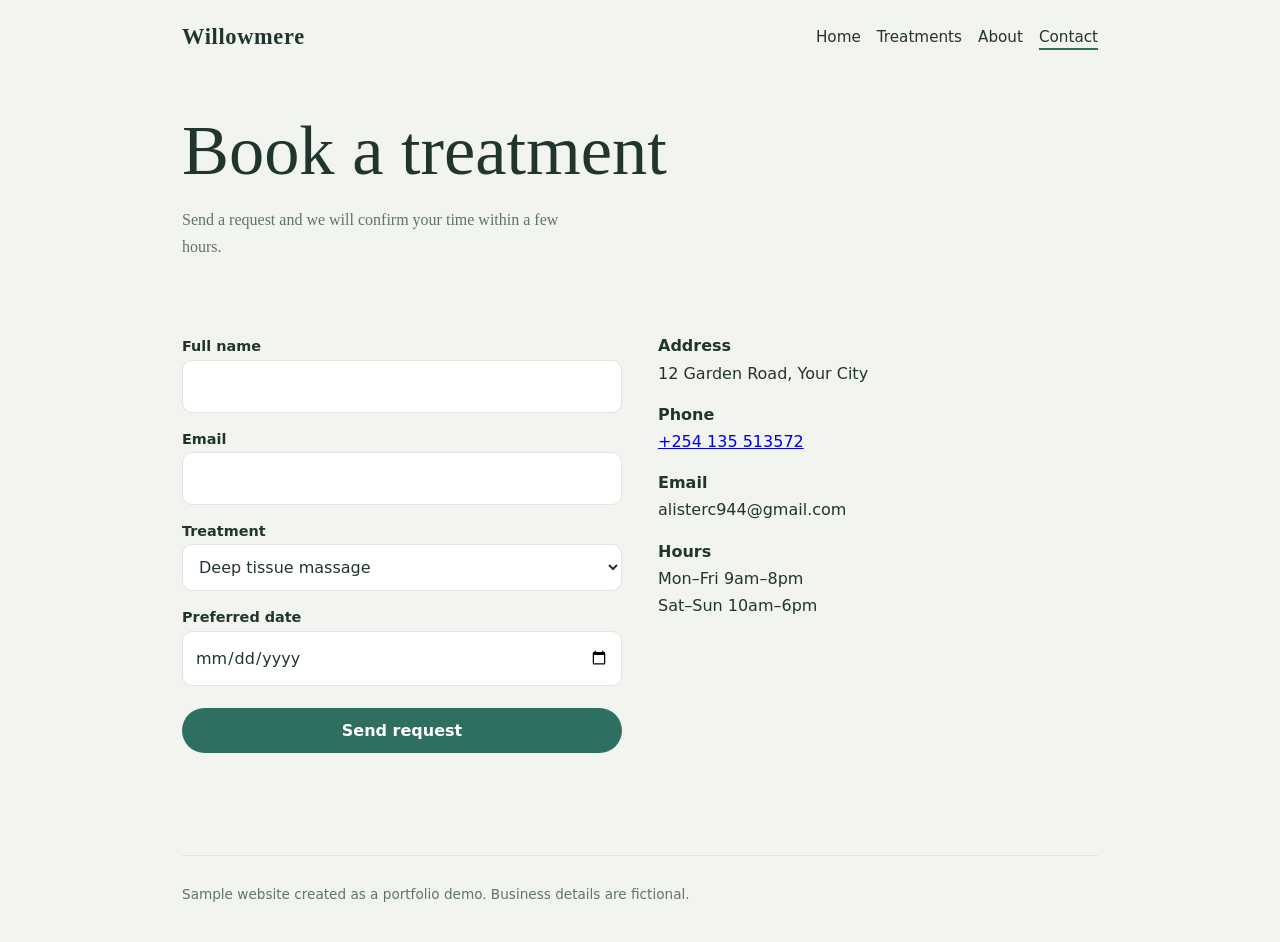
==== contact.html @ 3ffb3014 "Willowmere Spa" ====
<!DOCTYPE html>
<html lang="en"><head><meta charset="utf-8"><meta name="viewport" content="width=device-width, initial-scale=1">
<title>Contact | Willowmere Spa</title><link rel="stylesheet" href="style.css"></head><body>
<div class="w"><nav><b>Willowmere</b><div><a href="index.html">Home</a><a href="treatments.html">Treatments</a><a href="about.html">About</a><a class="on" href="contact.html">Contact</a></div></nav>
<div class="page"><h1>Book a treatment</h1><p class="lead">Send a request and we will confirm your time within a few hours.</p></div>
<section><div class="contact">
<form id="f"><div><label for="n">Full name</label><input id="n" required></div>
<div><label for="e">Email</label><input id="e" type="email" required></div>
<div><label for="t">Treatment</label><select id="t"><option>Deep tissue massage</option><option>Hot stone therapy</option><option>Hydrating facial</option><option>Couples retreat</option><option>Full day escape</option></select></div>
<div><label for="d">Preferred date</label><input id="d" type="date" required></div>
<button type="submit">Send request</button><div id="ok" role="status"></div></form>
<div class="info"><p><b>Address</b>12 Garden Road, Your City</p>
<p><b>Phone</b><a href="tel:+254135513572">+254 135 513572</a></p>
<p><b>Email</b>alisterc944@gmail.com</p>
<p><b>Hours</b>Mon–Fri 9am–8pm<br>Sat–Sun 10am–6pm</p></div></div></section>
<footer>Sample website created as a portfolio demo. Business details are fictional.</footer></div>
<script>document.getElementById('f').addEventListener('submit',function(e){e.preventDefault();document.getElementById('ok').textContent='Request received. We will confirm shortly. (Demo form)';this.reset()})</script>
</body></html>
---- style.css ----
:root{--bg:#f1f4ef;--ink:#21352f;--mut:#5f736c;--card:#fff;--acc:#2f6f62;--sand:#dde7df;--btn:#fff}
@media(prefers-color-scheme:dark){:root{--bg:#13211e;--ink:#e6efea;--mut:#9db3ab;--card:#1b2d29;--acc:#7cc4b3;--sand:#23382f;--btn:#10201c}}
*{box-sizing:border-box}html{scroll-behavior:smooth}
body{margin:0;background:var(--bg);color:var(--ink);font-family:Georgia,'Times New Roman',serif;line-height:1.7}
.w{max-width:960px;margin:0 auto;padding:0 22px}
nav{display:flex;justify-content:space-between;align-items:center;flex-wrap:wrap;gap:8px;padding:18px 0;font-family:system-ui,sans-serif}
nav b{font-family:Georgia,serif;font-size:1.4rem;letter-spacing:.03em}
nav a{color:var(--ink);text-decoration:none;margin-left:16px;font-size:.95rem;padding-bottom:2px}
nav a.on{border-bottom:2px solid var(--acc)}
a:focus-visible,button:focus-visible,input:focus-visible,textarea:focus-visible,select:focus-visible{outline:3px solid var(--acc);outline-offset:3px}
h1{font-weight:400;font-size:clamp(2.3rem,8vw,4.4rem);line-height:1.05;margin:0 0 18px}
h2{font-weight:400;font-size:2rem;margin:0 0 20px}
.hero{padding:60px 0 70px;position:relative}
.hero h1{max-width:12ch}.hero p{max-width:46ch;color:var(--mut);font-size:1.1rem}
.ripple{position:absolute;right:-60px;top:20px;width:min(60vw,380px);aspect-ratio:1;border-radius:50%;background:radial-gradient(circle,var(--sand) 0 30%,transparent 31% 38%,var(--sand) 39% 40%,transparent 41% 52%,var(--sand) 53% 54%,transparent 55%);z-index:-1;animation:b 7s ease-in-out infinite}
@keyframes b{50%{transform:scale(1.06)}}
@media(prefers-reduced-motion:reduce){.ripple{animation:none}}
.btn,button{display:inline-block;background:var(--acc);color:var(--btn);padding:13px 26px;border-radius:40px;border:0;text-decoration:none;font:600 1rem system-ui,sans-serif;cursor:pointer;margin-top:10px}
.page{padding:40px 0 20px}.page p.lead{color:var(--mut);max-width:50ch}
section{padding:36px 0}
.grid{display:grid;grid-template-columns:repeat(auto-fit,minmax(250px,1fr));gap:20px}
.card{background:var(--card);padding:24px;border-radius:14px}
.card h3{margin:0 0 6px;font-weight:400;font-size:1.25rem}.card p{margin:0;color:var(--mut);font-size:.95rem}
.menu{border-top:1px solid var(--sand)}
.row{display:flex;justify-content:space-between;gap:16px;padding:18px 0;border-bottom:1px solid var(--sand)}
.row h3{margin:0;font-weight:400;font-size:1.2rem}.row p{margin:2px 0 0;color:var(--mut);font-size:.95rem}
.row span{font-family:system-ui,sans-serif;white-space:nowrap;color:var(--acc);font-weight:600}
.band{background:var(--sand);padding:46px 0}
.q{font-size:1.5rem;max-width:32ch;margin:0 0 8px;line-height:1.4}
.team{display:grid;grid-template-columns:repeat(auto-fit,minmax(220px,1fr));gap:24px}
.av{width:64px;height:64px;border-radius:50%;background:var(--acc);color:var(--btn);display:grid;place-items:center;font-size:1.3rem;margin-bottom:10px}
.contact{display:grid;grid-template-columns:repeat(auto-fit,minmax(280px,1fr));gap:36px;font-family:system-ui,sans-serif}
form{display:grid;gap:12px}label{font-size:.9rem;font-weight:600}
input,textarea,select{width:100%;padding:12px;border:1px solid var(--sand);background:var(--card);color:var(--ink);font:inherit;border-radius:10px}
#ok{color:var(--acc);font-weight:600;min-height:1.5em}
.info p{margin:0 0 14px}.info b{display:block}
footer{padding:30px 0 40px;color:var(--mut);font:.85rem system-ui,sans-serif;border-top:1px solid var(--sand);margin-top:30px}
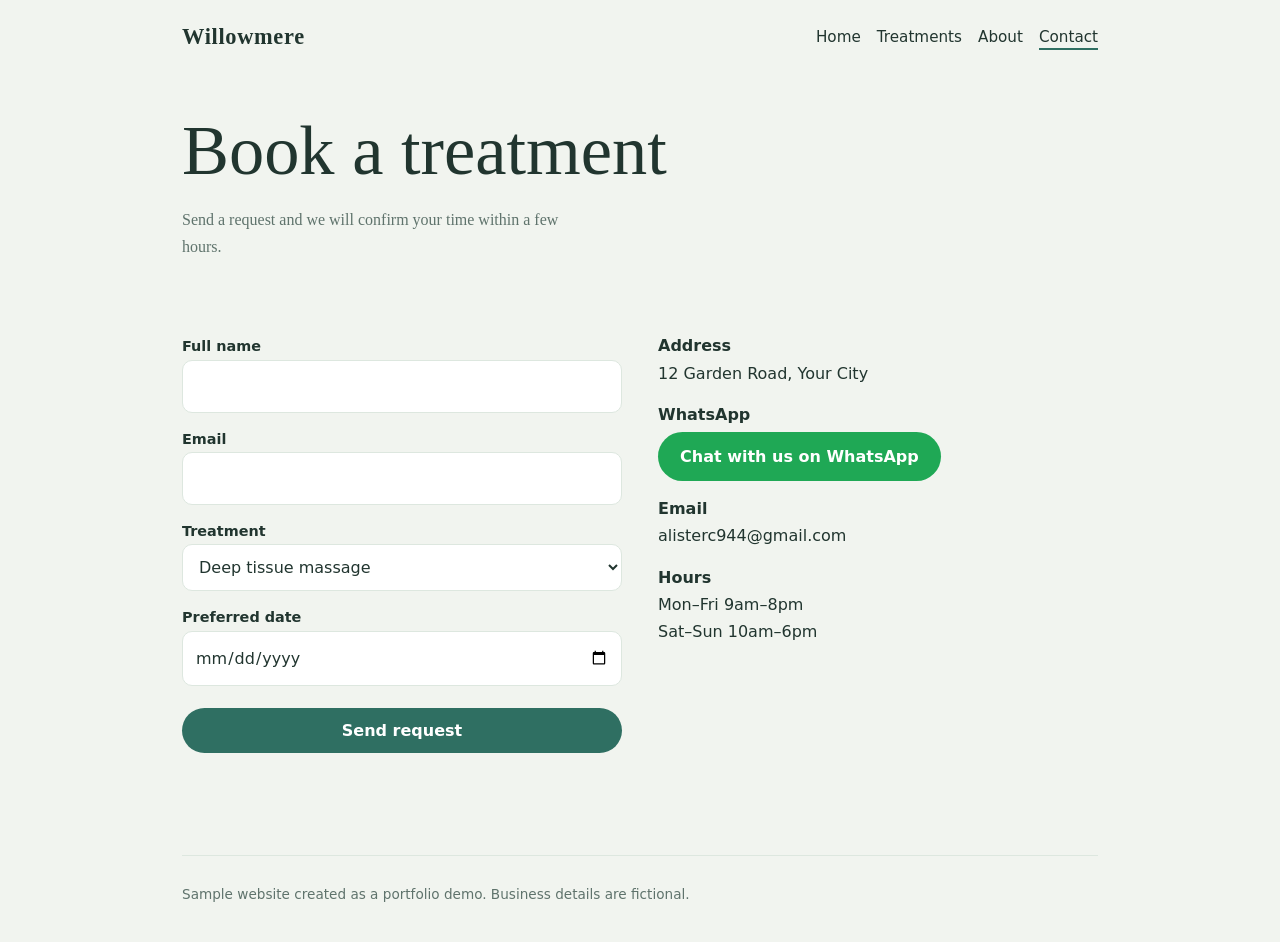
==== commit dfb8ace4: "WhatsApp button" ====
--- a/contact.html
+++ b/contact.html
@@ -10,7 +10,7 @@
 <div><label for="d">Preferred date</label><input id="d" type="date" required></div>
 <button type="submit">Send request</button><div id="ok" role="status"></div></form>
 <div class="info"><p><b>Address</b>12 Garden Road, Your City</p>
-<p><b>Phone</b><a href="tel:+254135513572">+254 135 513572</a></p>
+<p><b>WhatsApp</b><a class="wa" href="https://wa.me/254135513572?text=Hello%2C%20I%20would%20like%20to%20book%20a%20treatment" target="_blank" rel="noopener">Chat with us on WhatsApp</a></p>
 <p><b>Email</b>alisterc944@gmail.com</p>
 <p><b>Hours</b>Mon–Fri 9am–8pm<br>Sat–Sun 10am–6pm</p></div></div></section>
 <footer>Sample website created as a portfolio demo. Business details are fictional.</footer></div>
--- a/style.css
+++ b/style.css
@@ -35,3 +35,4 @@
 #ok{color:var(--acc);font-weight:600;min-height:1.5em}
 .info p{margin:0 0 14px}.info b{display:block}
 footer{padding:30px 0 40px;color:var(--mut);font:.85rem system-ui,sans-serif;border-top:1px solid var(--sand);margin-top:30px}
+.wa{display:inline-block;background:#1fa855;color:#fff;padding:11px 22px;border-radius:40px;text-decoration:none;font-weight:600;margin-top:4px}
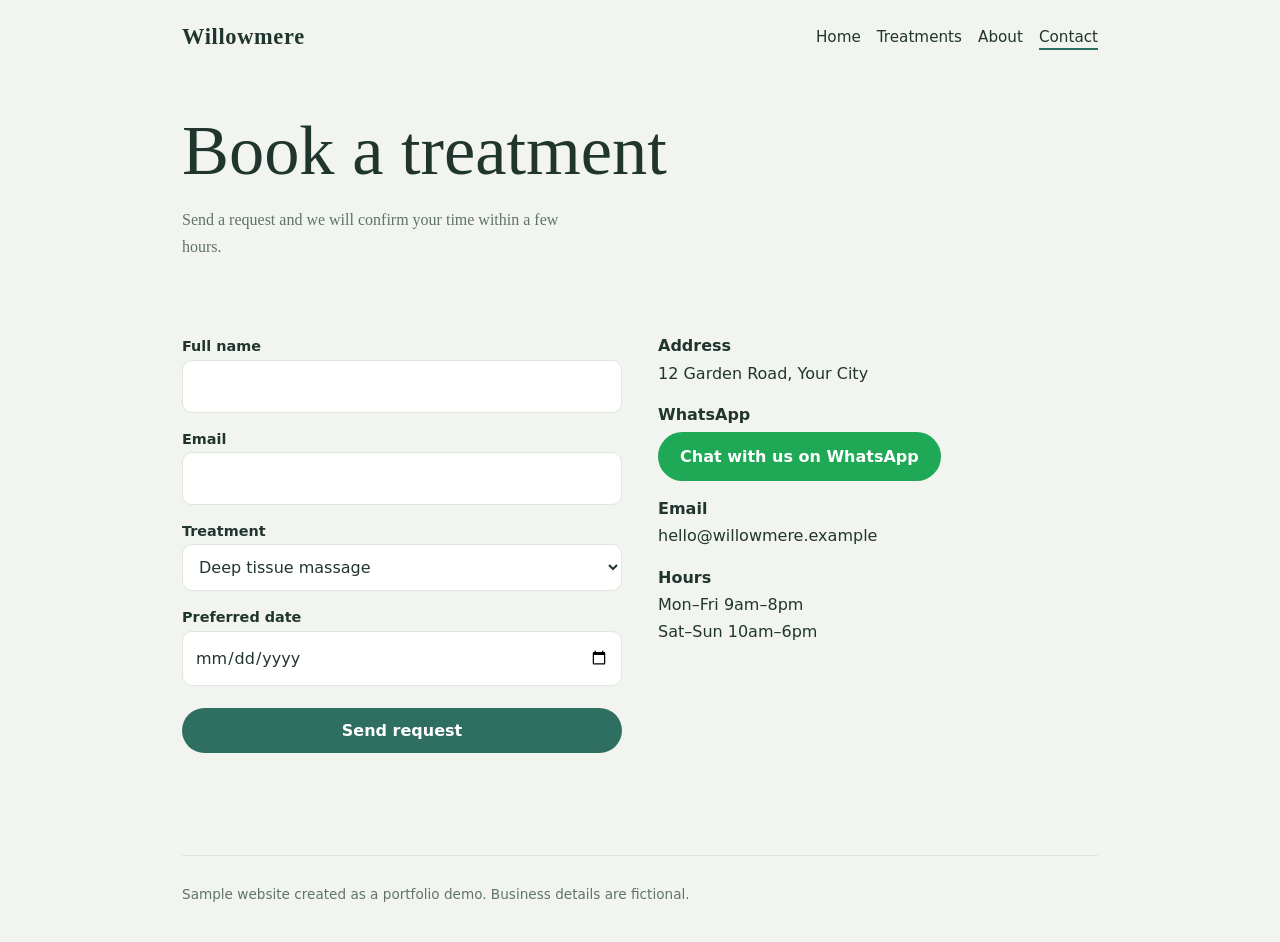
==== commit 06ebbf25: "Company email and treatment images" ====
--- a/contact.html
+++ b/contact.html
@@ -11,7 +11,7 @@
 <button type="submit">Send request</button><div id="ok" role="status"></div></form>
 <div class="info"><p><b>Address</b>12 Garden Road, Your City</p>
 <p><b>WhatsApp</b><a class="wa" href="https://wa.me/254135513572?text=Hello%2C%20I%20would%20like%20to%20book%20a%20treatment" target="_blank" rel="noopener">Chat with us on WhatsApp</a></p>
-<p><b>Email</b>alisterc944@gmail.com</p>
+<p><b>Email</b>hello@willowmere.example</p>
 <p><b>Hours</b>Mon–Fri 9am–8pm<br>Sat–Sun 10am–6pm</p></div></div></section>
 <footer>Sample website created as a portfolio demo. Business details are fictional.</footer></div>
 <script>document.getElementById('f').addEventListener('submit',function(e){e.preventDefault();document.getElementById('ok').textContent='Request received. We will confirm shortly. (Demo form)';this.reset()})</script>
--- a/style.css
+++ b/style.css
@@ -36,3 +36,5 @@
 .info p{margin:0 0 14px}.info b{display:block}
 footer{padding:30px 0 40px;color:var(--mut);font:.85rem system-ui,sans-serif;border-top:1px solid var(--sand);margin-top:30px}
 .wa{display:inline-block;background:#1fa855;color:#fff;padding:11px 22px;border-radius:40px;text-decoration:none;font-weight:600;margin-top:4px}
+.row{align-items:center}.row>div{flex:1}
+.row img{width:84px;height:84px;border-radius:12px;object-fit:cover;flex:none}
